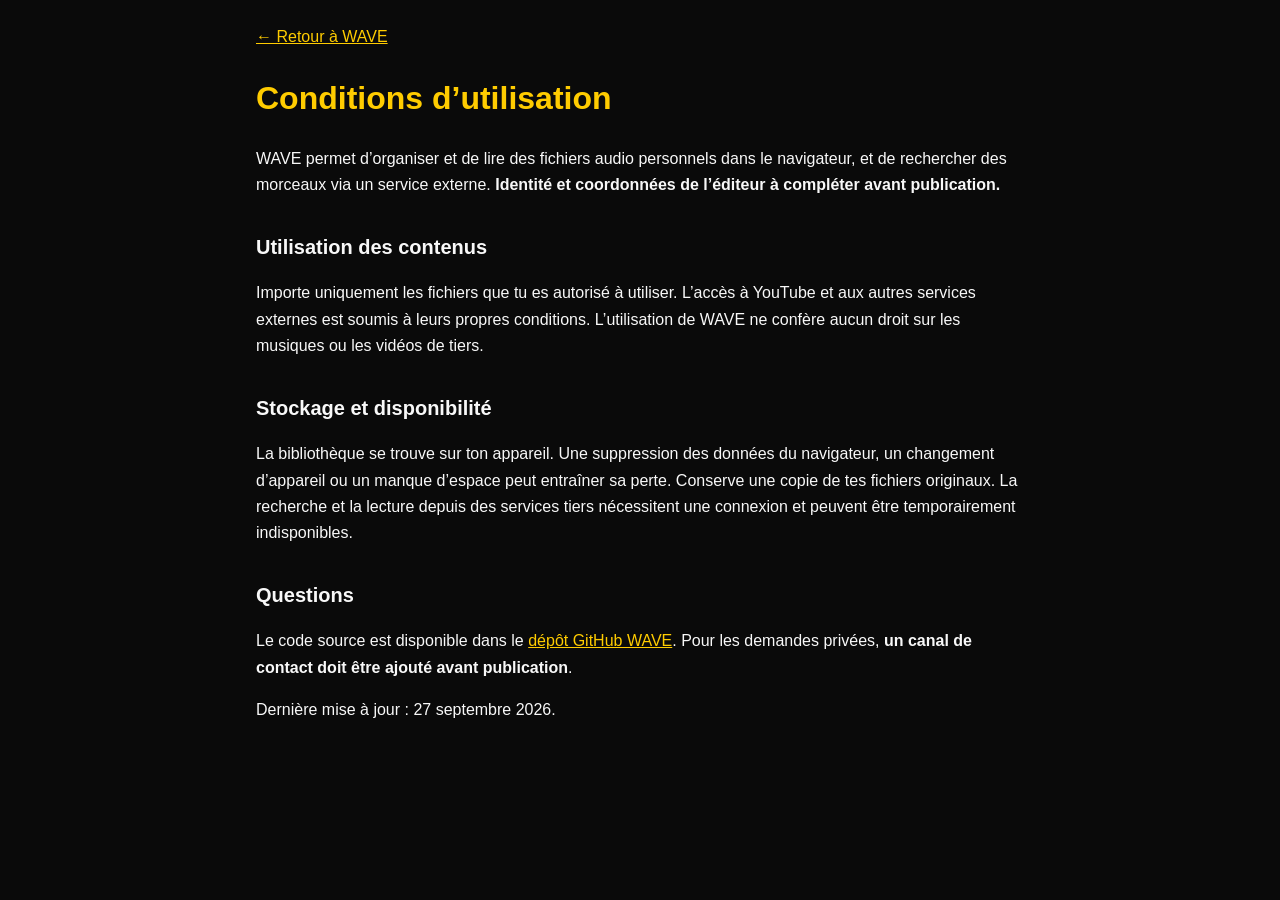
==== conditions.html @ 94ed59f3 "Improve GitHub Pages experience for iPhone and audit launch checklist" ====
<!doctype html>
<html lang="fr">
<head>
  <meta charset="utf-8">
  <meta name="viewport" content="width=device-width, initial-scale=1, viewport-fit=cover">
  <meta name="theme-color" content="#0a0a0a">
  <meta name="robots" content="noindex">
  <title>Conditions d’utilisation — WAVE</title>
  <link rel="canonical" href="https://shuumy.github.io/WAVE/conditions.html">
  <link rel="icon" href="./assets/icons/favicon.svg" type="image/svg+xml">
  <link rel="stylesheet" href="./css/info.css">
</head>
<body><main>
  <a href="./">← Retour à WAVE</a>
  <h1>Conditions d’utilisation</h1>
  <p>WAVE permet d’organiser et de lire des fichiers audio personnels dans le navigateur, et de rechercher des morceaux via un service externe. <strong>Identité et coordonnées de l’éditeur à compléter avant publication.</strong></p>
  <h2>Utilisation des contenus</h2>
  <p>Importe uniquement les fichiers que tu es autorisé à utiliser. L’accès à YouTube et aux autres services externes est soumis à leurs propres conditions. L’utilisation de WAVE ne confère aucun droit sur les musiques ou les vidéos de tiers.</p>
  <h2>Stockage et disponibilité</h2>
  <p>La bibliothèque se trouve sur ton appareil. Une suppression des données du navigateur, un changement d’appareil ou un manque d’espace peut entraîner sa perte. Conserve une copie de tes fichiers originaux. La recherche et la lecture depuis des services tiers nécessitent une connexion et peuvent être temporairement indisponibles.</p>
  <h2>Questions</h2>
  <p>Le code source est disponible dans le <a href="https://github.com/Shuumy/WAVE">dépôt GitHub WAVE</a>. Pour les demandes privées, <strong>un canal de contact doit être ajouté avant publication</strong>.</p>
  <p>Dernière mise à jour : 27 septembre 2026.</p>
</main></body></html>
---- css/info.css ----
*{box-sizing:border-box}html{font-size:16px}body{background:#0a0a0a;color:#f8f8f8;font:1rem/1.65 -apple-system,BlinkMacSystemFont,'Segoe UI',sans-serif;margin:0;padding:max(24px,env(safe-area-inset-top)) max(20px,env(safe-area-inset-right)) max(24px,env(safe-area-inset-bottom)) max(20px,env(safe-area-inset-left))}main{max-width:48rem;margin:auto}h1{font-size:2rem;color:#ffcc00}h2{margin-top:2rem;font-size:1.25rem}a{color:#ffcc00}a:focus-visible{outline:2px solid #ffcc00;outline-offset:3px}p{margin:1rem 0}
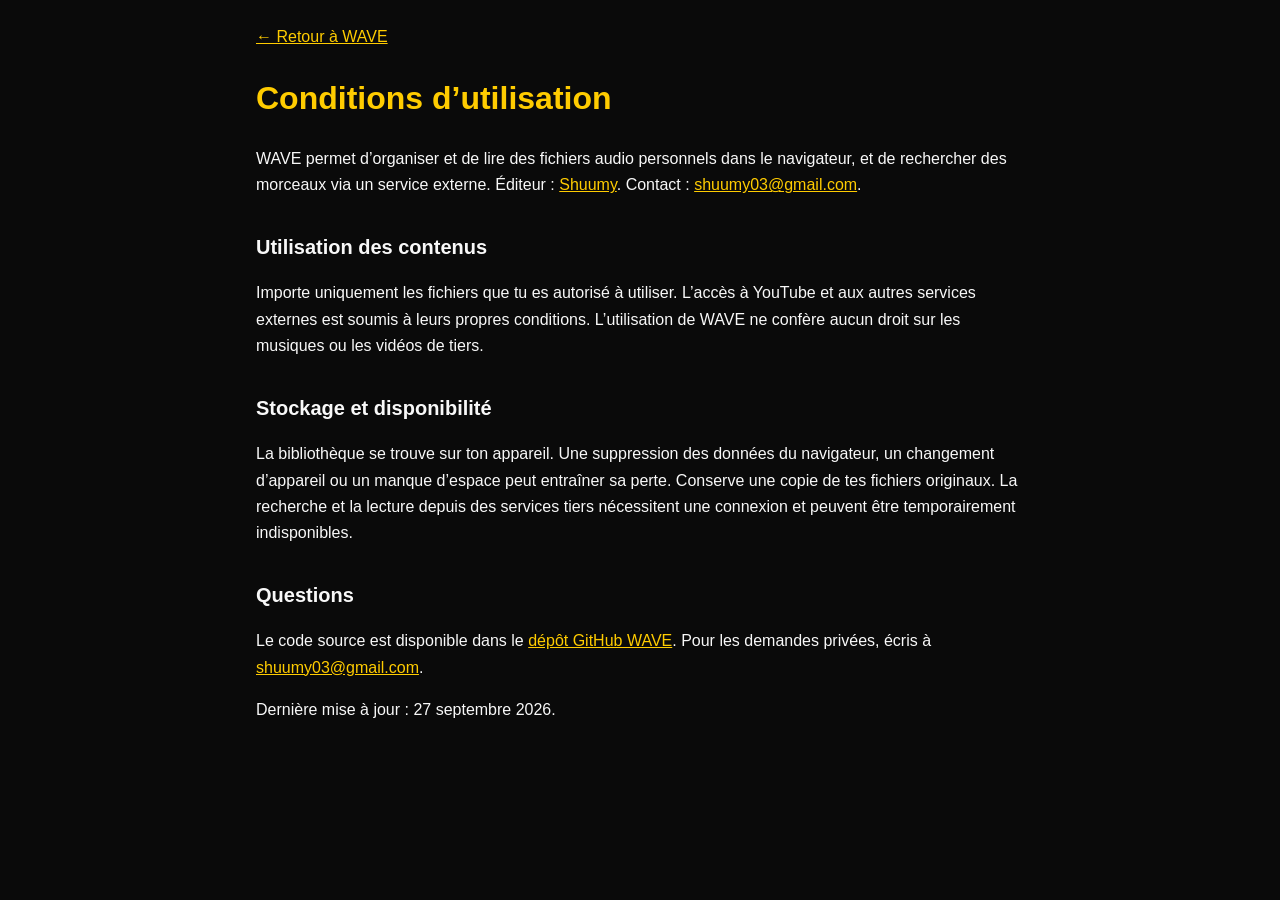
==== commit 69756f62: "Add editor contact to WAVE information pages" ====
--- a/conditions.html
+++ b/conditions.html
@@ -13,12 +13,12 @@
 <body><main>
   <a href="./">← Retour à WAVE</a>
   <h1>Conditions d’utilisation</h1>
-  <p>WAVE permet d’organiser et de lire des fichiers audio personnels dans le navigateur, et de rechercher des morceaux via un service externe. <strong>Identité et coordonnées de l’éditeur à compléter avant publication.</strong></p>
+  <p>WAVE permet d’organiser et de lire des fichiers audio personnels dans le navigateur, et de rechercher des morceaux via un service externe. Éditeur : <a href="https://github.com/Shuumy/WAVE">Shuumy</a>. Contact : <a href="mailto:shuumy03@gmail.com">shuumy03@gmail.com</a>.</p>
   <h2>Utilisation des contenus</h2>
   <p>Importe uniquement les fichiers que tu es autorisé à utiliser. L’accès à YouTube et aux autres services externes est soumis à leurs propres conditions. L’utilisation de WAVE ne confère aucun droit sur les musiques ou les vidéos de tiers.</p>
   <h2>Stockage et disponibilité</h2>
   <p>La bibliothèque se trouve sur ton appareil. Une suppression des données du navigateur, un changement d’appareil ou un manque d’espace peut entraîner sa perte. Conserve une copie de tes fichiers originaux. La recherche et la lecture depuis des services tiers nécessitent une connexion et peuvent être temporairement indisponibles.</p>
   <h2>Questions</h2>
-  <p>Le code source est disponible dans le <a href="https://github.com/Shuumy/WAVE">dépôt GitHub WAVE</a>. Pour les demandes privées, <strong>un canal de contact doit être ajouté avant publication</strong>.</p>
+  <p>Le code source est disponible dans le <a href="https://github.com/Shuumy/WAVE">dépôt GitHub WAVE</a>. Pour les demandes privées, écris à <a href="mailto:shuumy03@gmail.com">shuumy03@gmail.com</a>.</p>
   <p>Dernière mise à jour : 27 septembre 2026.</p>
 </main></body></html>
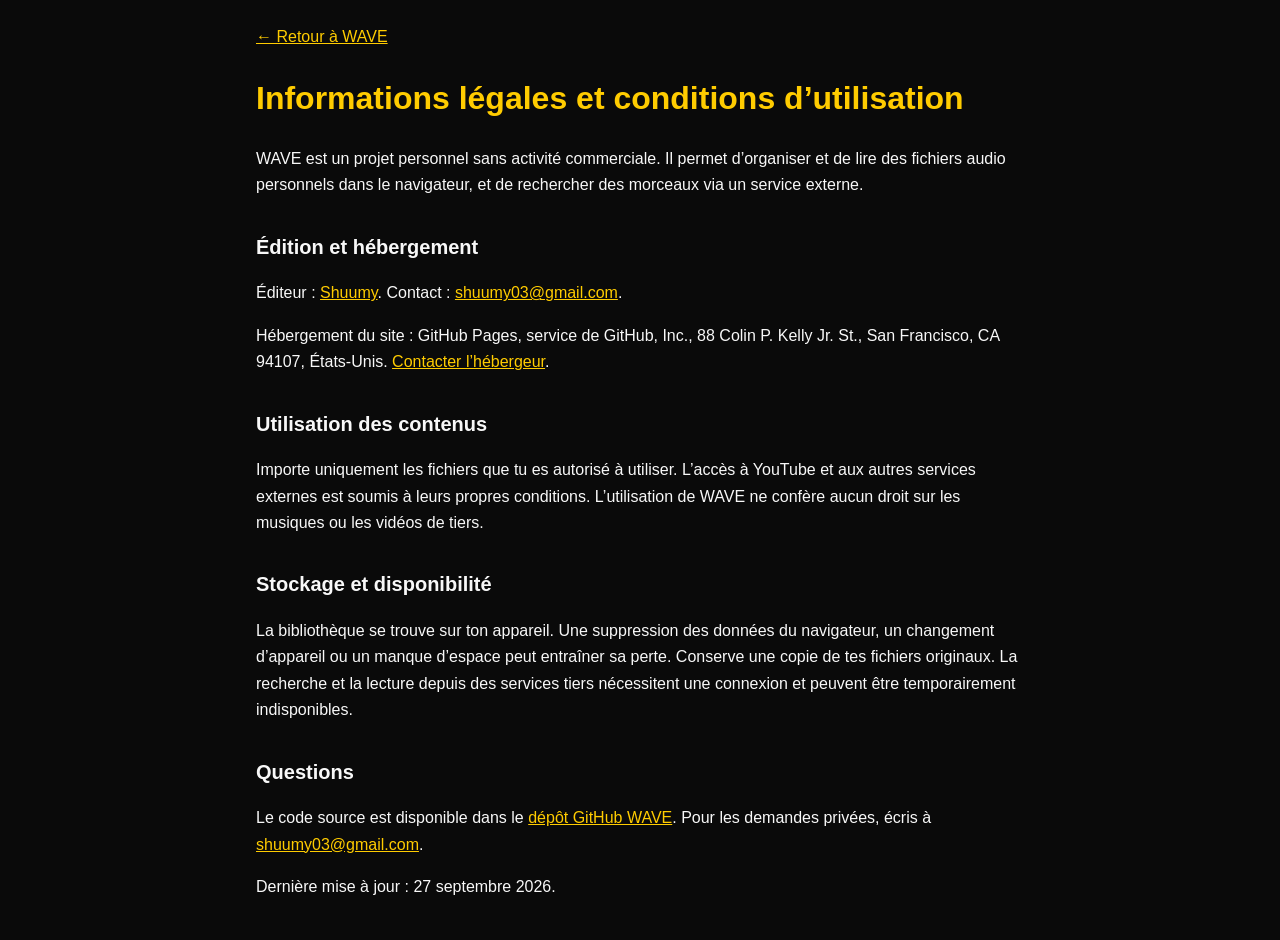
==== commit 0ed442df: "Document personal project and GitHub Pages hosting" ====
--- a/conditions.html
+++ b/conditions.html
@@ -5,15 +5,18 @@
   <meta name="viewport" content="width=device-width, initial-scale=1, viewport-fit=cover">
   <meta name="theme-color" content="#0a0a0a">
   <meta name="robots" content="noindex">
-  <title>Conditions d’utilisation — WAVE</title>
+  <title>Informations légales et conditions d’utilisation — WAVE</title>
   <link rel="canonical" href="https://shuumy.github.io/WAVE/conditions.html">
   <link rel="icon" href="./assets/icons/favicon.svg" type="image/svg+xml">
   <link rel="stylesheet" href="./css/info.css">
 </head>
 <body><main>
   <a href="./">← Retour à WAVE</a>
-  <h1>Conditions d’utilisation</h1>
-  <p>WAVE permet d’organiser et de lire des fichiers audio personnels dans le navigateur, et de rechercher des morceaux via un service externe. Éditeur : <a href="https://github.com/Shuumy/WAVE">Shuumy</a>. Contact : <a href="mailto:shuumy03@gmail.com">shuumy03@gmail.com</a>.</p>
+  <h1>Informations légales et conditions d’utilisation</h1>
+  <p>WAVE est un projet personnel sans activité commerciale. Il permet d’organiser et de lire des fichiers audio personnels dans le navigateur, et de rechercher des morceaux via un service externe.</p>
+  <h2>Édition et hébergement</h2>
+  <p>Éditeur : <a href="https://github.com/Shuumy/WAVE">Shuumy</a>. Contact : <a href="mailto:shuumy03@gmail.com">shuumy03@gmail.com</a>.</p>
+  <p>Hébergement du site : GitHub Pages, service de GitHub, Inc., 88 Colin P. Kelly Jr. St., San Francisco, CA 94107, États-Unis. <a href="https://support.github.com/">Contacter l’hébergeur</a>.</p>
   <h2>Utilisation des contenus</h2>
   <p>Importe uniquement les fichiers que tu es autorisé à utiliser. L’accès à YouTube et aux autres services externes est soumis à leurs propres conditions. L’utilisation de WAVE ne confère aucun droit sur les musiques ou les vidéos de tiers.</p>
   <h2>Stockage et disponibilité</h2>
